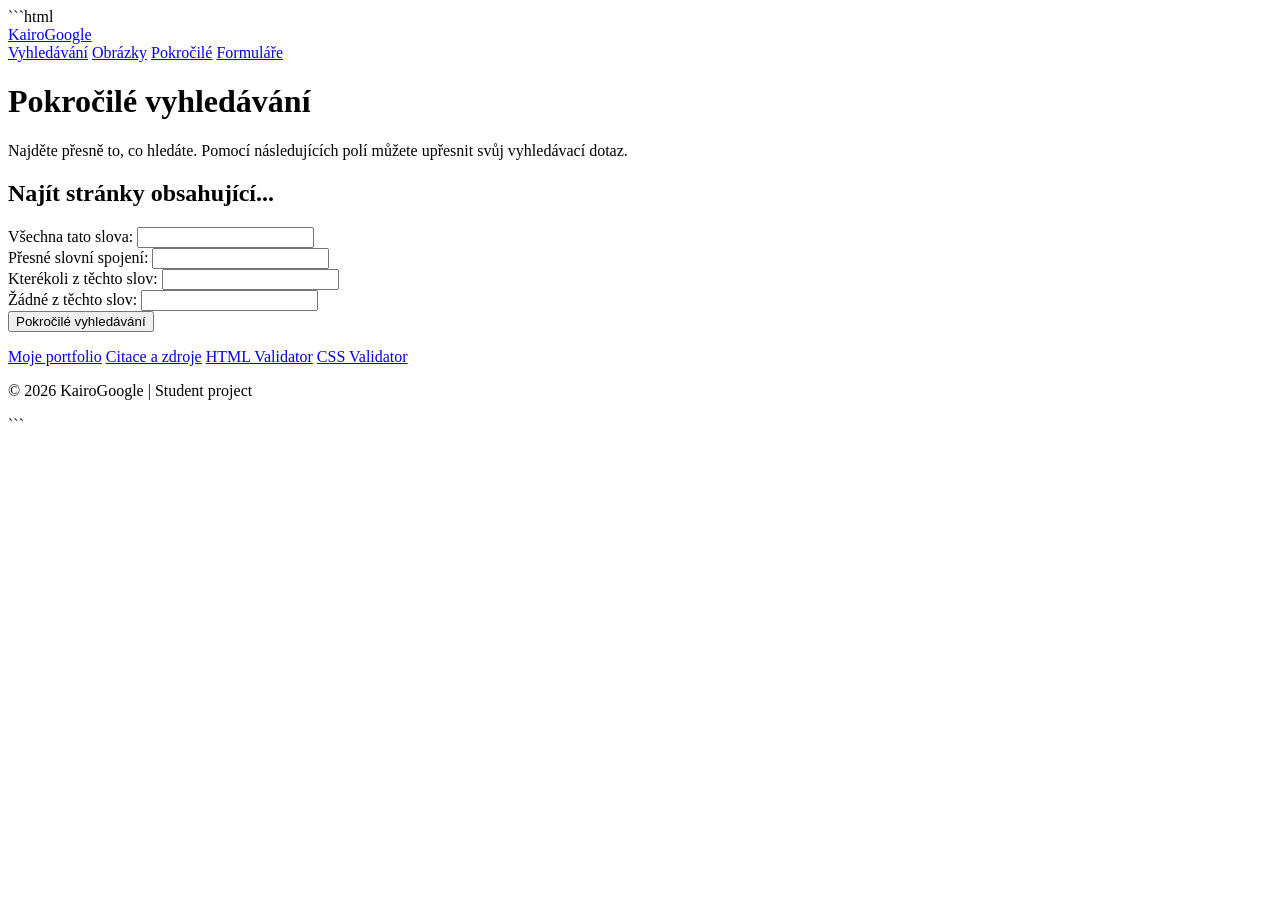
==== advanced.html @ 3e3d16e9 "Add initial HTML structure and styles for KairoGoogle project" ====
```html
<!DOCTYPE html>
<html lang="cs">
<head>
    <meta charset="UTF-8">
    <meta name="viewport" content="width=device-width, initial-scale=1.0">
    <title>KairoGoogle | Pokročilé vyhledávání</title>
    <link rel="stylesheet" href="style.css">
</head>
<body>

<header class="topbar">
    <a class="mini-logo" href="index.html">Kairo<span>Google</span></a>
    <nav>
        <a href="index.html">Vyhledávání</a>
        <a href="image.html">Obrázky</a>
        <a class="active" href="advanced.html">Pokročilé</a>
        <a href="forms.html">Formuláře</a>
    </nav>
</header>

<main class="page-container">

    <h1 class="page-title">Pokročilé vyhledávání</h1>

    <p class="page-description">
        Najděte přesně to, co hledáte. Pomocí následujících polí
        můžete upřesnit svůj vyhledávací dotaz.
    </p>

    <h2 class="section-title">Najít stránky obsahující...</h2>

    <form class="advanced-form" action="https://www.google.com/search" method="GET">

        <div class="advanced-row">
            <label for="all">Všechna tato slova:</label>
            <input type="text" id="all" name="as_q">
        </div>

        <div class="advanced-row">
            <label for="exact">Přesné slovní spojení:</label>
            <input type="text" id="exact" name="as_epq">
        </div>

        <div class="advanced-row">
            <label for="any">Kterékoli z těchto slov:</label>
            <input type="text" id="any" name="as_oq">
        </div>

        <div class="advanced-row">
            <label for="none">Žádné z těchto slov:</label>
            <input type="text" id="none" name="as_eq">
        </div>

        <button class="primary-button" type="submit">
            Pokročilé vyhledávání
        </button>

    </form>

</main>

<footer>
    <div class="footer-links">
        <a href="portfolio.html">Moje portfolio</a>
        <a href="citace.md">Citace a zdroje</a>
        <a href="https://validator.w3.org/nu/?doc=https%3A%2F%2FKairo2011.github.io%2Fgooglesearch%2Fadvanced.html">HTML Validator</a>
        <a href="https://jigsaw.w3.org/css-validator/validator?uri=https%3A%2F%2FKairo2011.github.io%2Fgooglesearch%2Fstyle.css">CSS Validator</a>
    </div>
    <p>© 2026 KairoGoogle | Student project</p>
</footer>

</body>
</html>
```
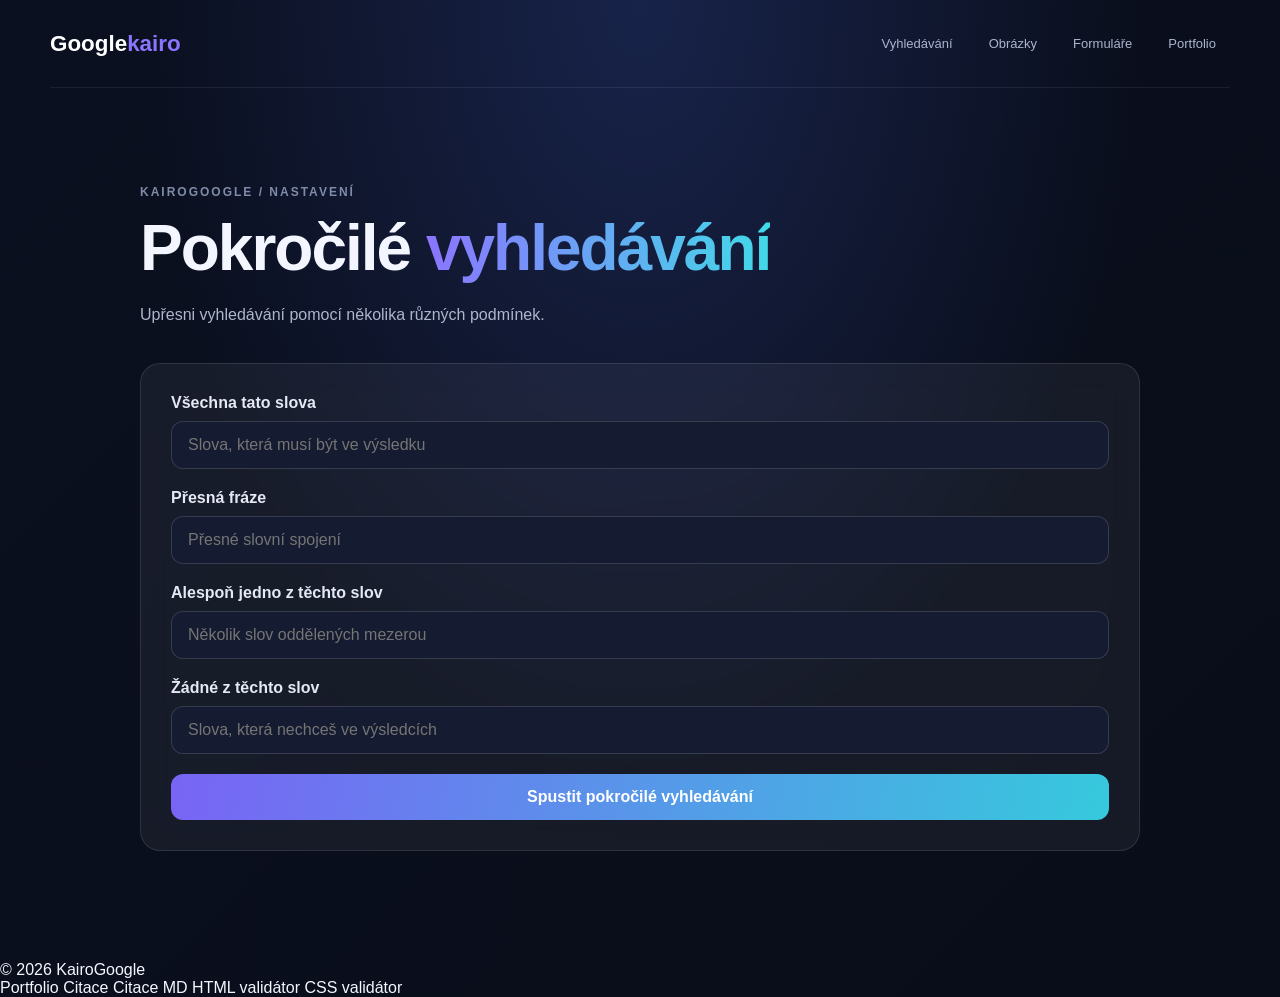
==== commit 394e121b: "Create KairoGoogle website" ====
--- a/advanced.html
+++ b/advanced.html
@@ -1,75 +1,71 @@
-```html
+
 <!DOCTYPE html>
 <html lang="cs">
 <head>
     <meta charset="UTF-8">
     <meta name="viewport" content="width=device-width, initial-scale=1.0">
-    <title>KairoGoogle | Pokročilé vyhledávání</title>
+    <meta name="description" content="Pokročilé vyhledávání KairoGoogle.">
+    <title>Pokročilé vyhledávání | KairoGoogle</title>
     <link rel="stylesheet" href="style.css">
 </head>
 <body>
+    <header class="topbar">
+        <a class="brand-small" href="index.html">Google<span>kairo</span></a>
+        <nav>
+            <a href="index.html">Vyhledávání</a>
+            <a href="images.html">Obrázky</a>
+            <a href="forms.html">Formuláře</a>
+            <a href="portfolio.html">Portfolio</a>
+        </nav>
+    </header>
 
-<header class="topbar">
-    <a class="mini-logo" href="index.html">Kairo<span>Google</span></a>
-    <nav>
-        <a href="index.html">Vyhledávání</a>
-        <a href="image.html">Obrázky</a>
-        <a class="active" href="advanced.html">Pokročilé</a>
-        <a href="forms.html">Formuláře</a>
-    </nav>
-</header>
+    <main class="content-page">
+        <section class="page-heading">
+            <p class="eyebrow">KAIROGOOGLE / NASTAVENÍ</p>
+            <h1>Pokročilé <span>vyhledávání</span></h1>
+            <p>Upřesni vyhledávání pomocí několika různých podmínek.</p>
+        </section>
 
-<main class="page-container">
+        <section class="glass-panel">
+            <form action="https://www.google.com/search" method="get" class="advanced-form">
+                <div class="form-field">
+                    <label for="all-words">Všechna tato slova</label>
+                    <input id="all-words" type="text" name="as_q"
+                           placeholder="Slova, která musí být ve výsledku">
+                </div>
 
-    <h1 class="page-title">Pokročilé vyhledávání</h1>
+                <div class="form-field">
+                    <label for="exact-phrase">Přesná fráze</label>
+                    <input id="exact-phrase" type="text" name="as_epq"
+                           placeholder="Přesné slovní spojení">
+                </div>
 
-    <p class="page-description">
-        Najděte přesně to, co hledáte. Pomocí následujících polí
-        můžete upřesnit svůj vyhledávací dotaz.
-    </p>
+                <div class="form-field">
+                    <label for="any-words">Alespoň jedno z těchto slov</label>
+                    <input id="any-words" type="text" name="as_oq"
+                           placeholder="Několik slov oddělených mezerou">
+                </div>
 
-    <h2 class="section-title">Najít stránky obsahující...</h2>
+                <div class="form-field">
+                    <label for="excluded-words">Žádné z těchto slov</label>
+                    <input id="excluded-words" type="text" name="as_eq"
+                           placeholder="Slova, která nechceš ve výsledcích">
+                </div>
 
-    <form class="advanced-form" action="https://www.google.com/search" method="GET">
+                <button type="submit" class="primary-button">Spustit pokročilé vyhledávání</button>
+            </form>
+        </section>
+    </main>
 
-        <div class="advanced-row">
-            <label for="all">Všechna tato slova:</label>
-            <input type="text" id="all" name="as_q">
+    <footer class="site-footer">
+        <span>© 2026 KairoGoogle</span>
+        <div>
+            <a href="portfolio.html">Portfolio</a>
+            <a href="citace.html">Citace</a>
+            <a href="citace.md">Citace MD</a>
+            <a href="https://validator.w3.org/nu/?doc=https%3A%2F%2Fkairo2011.github.io%2Fgooglesearch%2Fadvanced.html">HTML validátor</a>
+            <a href="https://jigsaw.w3.org/css-validator/validator?uri=https%3A%2F%2Fkairo2011.github.io%2Fgooglesearch%2Fstyle.css">CSS validátor</a>
         </div>
-
-        <div class="advanced-row">
-            <label for="exact">Přesné slovní spojení:</label>
-            <input type="text" id="exact" name="as_epq">
-        </div>
-
-        <div class="advanced-row">
-            <label for="any">Kterékoli z těchto slov:</label>
-            <input type="text" id="any" name="as_oq">
-        </div>
-
-        <div class="advanced-row">
-            <label for="none">Žádné z těchto slov:</label>
-            <input type="text" id="none" name="as_eq">
-        </div>
-
-        <button class="primary-button" type="submit">
-            Pokročilé vyhledávání
-        </button>
-
-    </form>
-
-</main>
-
-<footer>
-    <div class="footer-links">
-        <a href="portfolio.html">Moje portfolio</a>
-        <a href="citace.md">Citace a zdroje</a>
-        <a href="https://validator.w3.org/nu/?doc=https%3A%2F%2FKairo2011.github.io%2Fgooglesearch%2Fadvanced.html">HTML Validator</a>
-        <a href="https://jigsaw.w3.org/css-validator/validator?uri=https%3A%2F%2FKairo2011.github.io%2Fgooglesearch%2Fstyle.css">CSS Validator</a>
-    </div>
-    <p>© 2026 KairoGoogle | Student project</p>
-</footer>
-
+    </footer>
 </body>
 </html>
-```
--- a/style.css
+++ b/style.css
@@ -0,0 +1,691 @@
+
+:root {
+    --bg: #0b1020;
+    --panel: rgba(20, 28, 51, 0.85);
+    --text: #f4f6ff;
+    --muted: #9ba8c5;
+    --purple: #8b7cff;
+    --cyan: #54d6e8;
+}
+
+* {
+    box-sizing: border-box;
+}
+
+html {
+    scroll-behavior: smooth;
+}
+
+body {
+    margin: 0;
+    min-height: 100vh;
+    background:
+        radial-gradient(ellipse at 50% 0%, #18234a, transparent 55%),
+        linear-gradient(135deg, #0b1020, #090d19);
+    color: var(--text);
+    font-family: "DM Sans", sans-serif;
+    display: flex;
+    flex-direction: column;
+    overflow-x: hidden;
+}
+
+a {
+    color: inherit;
+    text-decoration: none;
+}
+
+button,
+input {
+    font: inherit;
+}
+
+/* HEADER */
+
+.topbar {
+    width: min(1180px, calc(100% - 48px));
+    height: 88px;
+    margin: auto;
+    display: flex;
+    justify-content: space-between;
+    align-items: center;
+    border-bottom: 1px solid rgba(255,255,255,0.07);
+}
+
+.wordmark {
+    display: flex;
+    align-items: center;
+    gap: 9px;
+    font-family: "Space Grotesk";
+    font-size: 19px;
+    font-weight: 700;
+}
+
+.google-letters {
+    display: flex;
+}
+
+.google-letters i,
+.g-blue {
+    color: #4285f4;
+    font-style: normal;
+}
+
+.google-letters b,
+.g-red {
+    color: #ea4335;
+}
+
+.google-letters em,
+.g-yellow {
+    color: #fbbc05;
+    font-style: normal;
+}
+
+.google-letters strong {
+    color: #4285f4;
+}
+
+.google-letters small,
+.g-green {
+    color: #34a853;
+}
+
+.google-letters u {
+    color: #ea4335;
+    text-decoration: none;
+}
+
+.topbar nav {
+    display: flex;
+    gap: 8px;
+}
+
+.topbar nav a {
+    color: #aab4ce;
+    padding: 10px 14px;
+    border-radius: 30px;
+    font-size: 13px;
+    transition: 0.2s;
+}
+
+.topbar nav a:hover,
+.topbar nav a.active {
+    color: white;
+    background: rgba(255,255,255,0.09);
+}
+
+/* MAIN PAGE */
+
+.home {
+    width: min(760px, calc(100% - 36px));
+    margin: auto;
+    padding: 85px 0 65px;
+    text-align: center;
+}
+
+.eyebrow {
+    color: #aab6d4;
+    font-size: 10px;
+    letter-spacing: 2px;
+    font-weight: 700;
+}
+
+.pulse {
+    display: inline-block;
+    width: 7px;
+    height: 7px;
+    background: #68e0b5;
+    border-radius: 50%;
+    box-shadow: 0 0 12px #68e0b5;
+    margin-right: 8px;
+}
+
+.main-logo {
+    font-family: "Space Grotesk";
+    font-size: clamp(58px, 10vw, 96px);
+    letter-spacing: -7px;
+    margin: 30px 0 12px;
+}
+
+.kairo-word {
+    font-size: 0.54em;
+    letter-spacing: -3px;
+    color: white;
+    margin-left: 10px;
+}
+
+.tagline {
+    color: var(--muted);
+    font-size: 17px;
+    margin-bottom: 38px;
+}
+
+/* SEARCH */
+
+.searchbar {
+    height: 66px;
+    display: flex;
+    align-items: center;
+    gap: 12px;
+    padding: 8px 9px 8px 22px;
+    border: 1px solid rgba(195,207,245,0.2);
+    border-radius: 18px;
+    background: rgba(255,255,255,0.075);
+    box-shadow: 0 18px 55px rgba(0,0,0,0.2);
+    backdrop-filter: blur(16px);
+    transition: 0.2s;
+}
+
+.searchbar:focus-within {
+    border-color: var(--purple);
+    box-shadow: 0 0 0 4px rgba(139,124,255,0.12);
+}
+
+.search-symbol {
+    color: #a8b4d1;
+    font-size: 26px;
+}
+
+.searchbar input {
+    flex: 1;
+    min-width: 0;
+    border: none;
+    outline: none;
+    background: transparent;
+    color: white;
+    font-size: 15px;
+}
+
+.searchbar input::placeholder {
+    color: #8491b0;
+}
+
+.go-btn {
+    width: 48px;
+    height: 48px;
+    border: none;
+    border-radius: 13px;
+    background: linear-gradient(135deg, #8b7cff, #54cce5);
+    color: white;
+    font-size: 23px;
+    cursor: pointer;
+    transition: 0.2s;
+}
+
+.go-btn:hover {
+    transform: translateY(-2px);
+    filter: brightness(1.1);
+}
+
+.clear-btn {
+    border: none;
+    background: transparent;
+    color: #8e9ab6;
+    font-size: 22px;
+    cursor: pointer;
+}
+
+/* BUTTONS */
+
+.home-actions {
+    display: flex;
+    justify-content: center;
+    gap: 12px;
+    margin: 22px 0 46px;
+}
+
+.button {
+    display: inline-flex;
+    align-items: center;
+    justify-content: center;
+    padding: 13px 19px;
+    border: 1px solid transparent;
+    border-radius: 12px;
+    font-size: 13px;
+    font-weight: 700;
+    cursor: pointer;
+    transition: 0.2s;
+}
+
+.button-primary {
+    background: linear-gradient(115deg, #7668f4, #36b9d5);
+    color: white;
+}
+
+.button-primary:hover {
+    transform: translateY(-2px);
+    filter: brightness(1.1);
+}
+
+.button-soft {
+    background: rgba(255,255,255,0.06);
+    border-color: rgba(255,255,255,0.1);
+    color: #dce3f8;
+}
+
+.button-soft:hover {
+    background: rgba(255,255,255,0.11);
+}
+
+/* SHORTCUT CARDS */
+
+.shortcuts {
+    display: grid;
+    grid-template-columns: repeat(3, 1fr);
+    gap: 12px;
+    text-align: left;
+}
+
+.shortcut {
+    display: flex;
+    align-items: center;
+    gap: 11px;
+    padding: 15px 13px;
+    background: rgba(255,255,255,0.045);
+    border: 1px solid rgba(255,255,255,0.075);
+    border-radius: 15px;
+    transition: 0.2s;
+}
+
+.shortcut:hover {
+    transform: translateY(-3px);
+    background: rgba(255,255,255,0.08);
+    border-color: rgba(139,124,255,0.35);
+}
+
+.shortcut-icon {
+    width: 37px;
+    height: 37px;
+    display: grid;
+    place-items: center;
+    border-radius: 11px;
+}
+
+.purple {
+    background: rgba(157,120,255,0.16);
+    color: #b9a2ff;
+}
+
+.blue {
+    background: rgba(77,157,255,0.16);
+    color: #85bcff;
+}
+
+.green {
+    background: rgba(82,209,161,0.14);
+    color: #7ce0b7;
+}
+
+.shortcut b,
+.shortcut small {
+    display: block;
+}
+
+.shortcut b {
+    font-size: 12px;
+}
+
+.shortcut small {
+    font-size: 10px;
+    color: #8f9bb8;
+    margin-top: 4px;
+}
+
+.arrow {
+    margin-left: auto;
+    color: #7785a8;
+}
+
+.disclaimer {
+    color: #697795;
+    font-size: 11px;
+    margin-top: 28px;
+}
+
+/* FOOTER */
+
+.footer {
+    width: min(1180px, calc(100% - 48px));
+    margin: 0 auto;
+    padding: 22px 0 25px;
+    border-top: 1px solid rgba(255,255,255,0.07);
+    display: flex;
+    justify-content: space-between;
+    gap: 20px;
+    color: #7f8ba8;
+    font-size: 10px;
+}
+
+.footer div {
+    display: flex;
+    gap: 19px;
+    flex-wrap: wrap;
+}
+
+.footer a:hover {
+    color: white;
+}
+
+/* ACCESSIBILITY */
+
+.visually-hidden {
+    position: absolute;
+    width: 1px;
+    height: 1px;
+    padding: 0;
+    margin: -1px;
+    overflow: hidden;
+    clip: rect(0,0,0,0);
+    white-space: nowrap;
+    border: 0;
+}
+
+/* RESPONSIVE DESIGN */
+
+@media (max-width: 760px) {
+    .topbar {
+        height: auto;
+        padding: 20px 0;
+        align-items: flex-start;
+        flex-direction: column;
+        gap: 18px;
+    }
+
+    .topbar nav {
+        width: 100%;
+        overflow-x: auto;
+    }
+
+    .shortcuts {
+        grid-template-columns: 1fr;
+    }
+
+    .footer {
+        flex-direction: column;
+    }
+}
+
+@media (max-width: 480px) {
+    .main-logo {
+        font-size: 53px;
+        letter-spacing: -4px;
+    }
+
+    .home-actions {
+        flex-direction: column;
+    }
+
+    .searchbar {
+        height: 59px;
+        padding-left: 15px;
+    }
+
+    .go-btn {
+        width: 42px;
+        height: 42px;
+    }
+}
+
+/* ===== DALŠÍ STRÁNKY ===== */
+
+.content-page {
+    width: min(1000px, 90%);
+    margin: 85px auto;
+    min-height: 65vh;
+}
+
+.page-heading {
+    margin-bottom: 35px;
+}
+
+.page-heading h1 {
+    font-size: clamp(2.3rem, 6vw, 4rem);
+    letter-spacing: -2px;
+    margin: 12px 0;
+}
+
+.page-heading h1 span {
+    background: linear-gradient(90deg, #8b75ff, #42d9e8);
+    -webkit-background-clip: text;
+    background-clip: text;
+    color: transparent;
+}
+
+.page-heading > p:last-child {
+    color: #aeb6cc;
+    line-height: 1.7;
+}
+
+.eyebrow {
+    color: #7f8ba9;
+    font-size: 0.75rem;
+    font-weight: 700;
+    letter-spacing: 2px;
+}
+
+.glass-panel,
+.info-card {
+    background: rgba(255, 255, 255, 0.055);
+    border: 1px solid rgba(255, 255, 255, 0.11);
+    border-radius: 20px;
+    padding: 30px;
+    backdrop-filter: blur(15px);
+}
+
+.glass-panel {
+    margin-bottom: 25px;
+}
+
+.search-form,
+.advanced-form {
+    display: flex;
+    flex-direction: column;
+    gap: 20px;
+}
+
+.search-form label,
+.form-field label {
+    color: #e5e9f5;
+    font-weight: 600;
+}
+
+.search-form input,
+.form-field input:not([type="checkbox"]):not([type="radio"]):not([type="color"]):not([type="range"]),
+.form-field select,
+.form-field textarea {
+    width: 100%;
+    padding: 14px 16px;
+    border-radius: 12px;
+    border: 1px solid rgba(255, 255, 255, 0.14);
+    background: #151b30;
+    color: #fff;
+    font: inherit;
+    outline: none;
+}
+
+.search-form input:focus,
+.form-field input:focus,
+.form-field select:focus,
+.form-field textarea:focus {
+    border-color: #8b75ff;
+    box-shadow: 0 0 0 3px rgba(139, 117, 255, 0.15);
+}
+
+.form-field {
+    display: flex;
+    flex-direction: column;
+    gap: 9px;
+}
+
+.primary-button,
+.secondary-button {
+    display: inline-block;
+    border: 0;
+    border-radius: 12px;
+    padding: 14px 22px;
+    font: inherit;
+    font-weight: 700;
+    cursor: pointer;
+    transition: transform 0.2s, opacity 0.2s;
+}
+
+.primary-button {
+    background: linear-gradient(100deg, #7964f5, #36c9dd);
+    color: white;
+}
+
+.secondary-button {
+    background: rgba(255, 255, 255, 0.1);
+    color: white;
+    border: 1px solid rgba(255, 255, 255, 0.15);
+}
+
+.primary-button:hover,
+.secondary-button:hover {
+    transform: translateY(-2px);
+    opacity: 0.9;
+}
+
+.info-grid {
+    display: grid;
+    grid-template-columns: repeat(2, minmax(0, 1fr));
+    gap: 18px;
+    margin-top: 25px;
+}
+
+.info-card h2,
+.glass-panel h2 {
+    color: #f3f5ff;
+    margin-top: 0;
+}
+
+.info-card p,
+.glass-panel p {
+    color: #aeb6cc;
+    line-height: 1.7;
+}
+
+.brand-small {
+    color: white;
+    font-size: 1.4rem;
+    font-weight: 800;
+    text-decoration: none;
+}
+
+.brand-small span {
+    color: #8b75ff;
+}
+
+.choice-group {
+    border: 1px solid rgba(255, 255, 255, 0.14);
+    border-radius: 14px;
+    padding: 18px;
+    display: flex;
+    flex-wrap: wrap;
+    gap: 15px;
+}
+
+.choice-group legend {
+    color: #e5e9f5;
+    font-weight: 600;
+    padding: 0 8px;
+}
+
+.choice-group label {
+    color: #c5cce0;
+}
+
+.choice-group input {
+    accent-color: #8b75ff;
+    margin-right: 6px;
+}
+
+.form-field input[type="range"] {
+    accent-color: #8b75ff;
+}
+
+.form-field input[type="color"] {
+    width: 70px;
+    height: 45px;
+    border: none;
+    background: transparent;
+    cursor: pointer;
+}
+
+.form-field input[type="file"] {
+    color: #c5cce0;
+}
+
+.form-actions {
+    display: flex;
+    flex-wrap: wrap;
+    gap: 12px;
+}
+
+.form-result {
+    color: #55d9bd !important;
+    font-weight: 600;
+}
+
+.portfolio-intro {
+    display: flex;
+    align-items: center;
+    gap: 25px;
+}
+
+.portfolio-avatar {
+    width: 100px;
+    height: 100px;
+    flex-shrink: 0;
+    display: grid;
+    place-items: center;
+    border-radius: 25px;
+    background: linear-gradient(135deg, #7964f5, #36c9dd);
+    font-size: 3rem;
+    font-weight: 900;
+    color: white;
+}
+
+.citation-item {
+    padding: 20px 0;
+    border-bottom: 1px solid rgba(255, 255, 255, 0.1);
+}
+
+.citation-item:last-child {
+    border-bottom: none;
+}
+
+.citation-item h2 {
+    font-size: 1.2rem;
+}
+
+.citation-item a,
+.glass-panel a {
+    color: #65d9e8;
+    overflow-wrap: anywhere;
+}
+
+@media (max-width: 650px) {
+    .content-page {
+        margin: 45px auto;
+    }
+
+    .info-grid {
+        grid-template-columns: 1fr;
+    }
+
+    .portfolio-intro {
+        align-items: flex-start;
+        flex-direction: column;
+    }
+
+    .glass-panel {
+        padding: 22px;
+    }
+
+    .site-footer {
+        gap: 15px;
+        align-items: flex-start;
+        flex-direction: column;
+    }
+}
